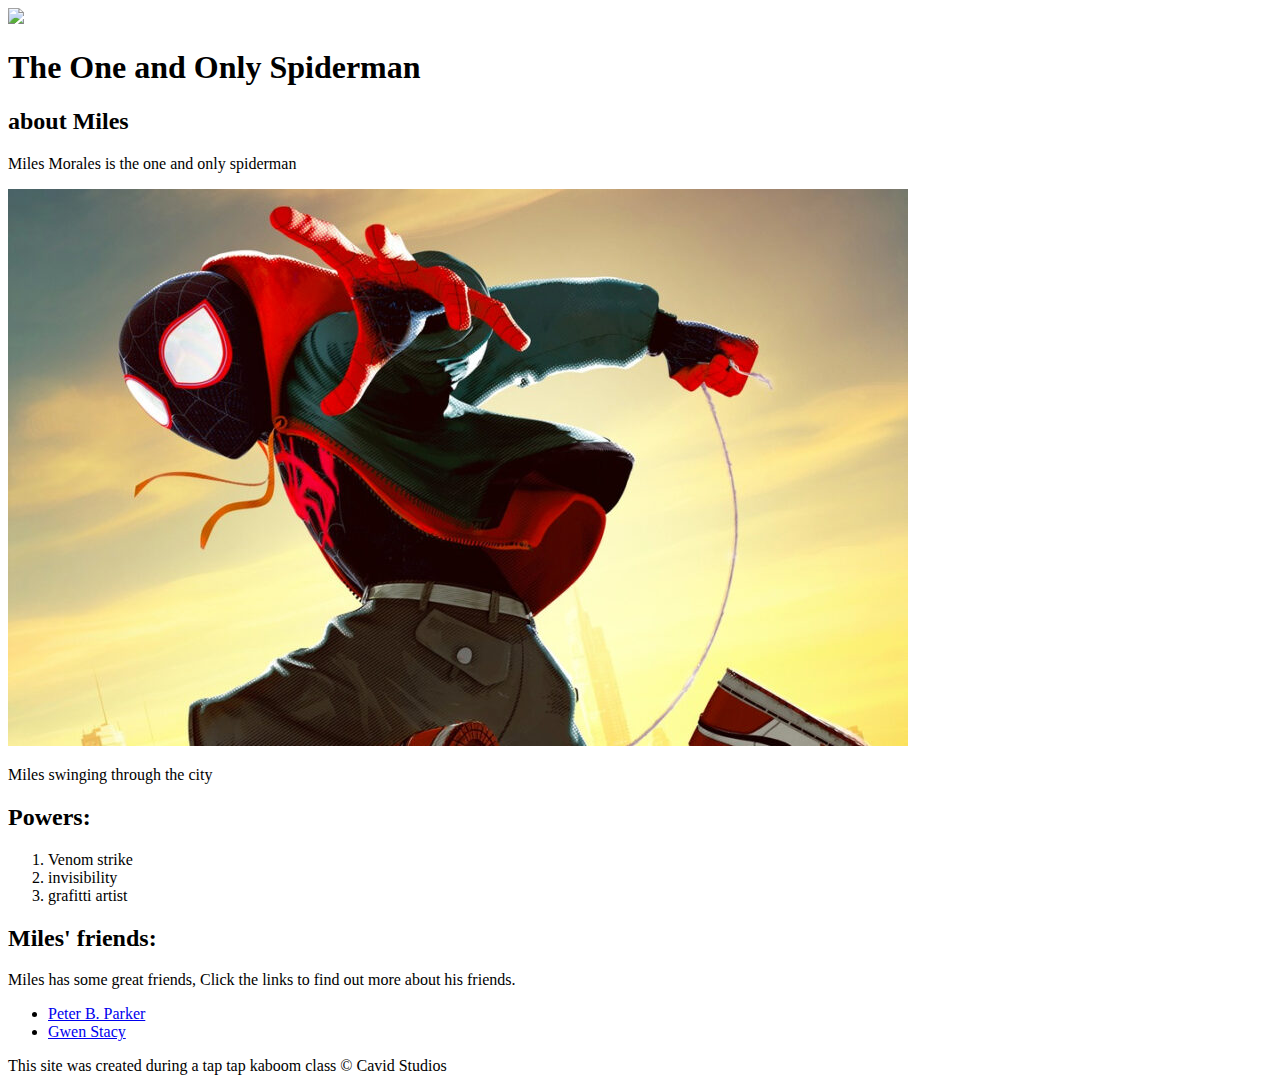
==== index.html @ 1d276a01 "added overall structure links, changed test.html to index.html" ====
<!DOCTYPE html>

<html>
<head>
	<title>The One and Only Spiderman</title>
</head>
<body>

	<header>
	<img src="https://filmdaze.net/wp-content/uploads/2021/02/https___bucketeer-e05bbc84-baa3-437e-9518-adb32be77984.s3.amazonaws.com_public_images_7d80ac29-4a6c-4450-b557-618fecd92a30_1280x720.jpeg">
	<h1>The One and Only Spiderman</h1>
	</header>
	<main>
		<h2>about Miles</h2>
		<p>Miles Morales is the one and only spiderman</p>
		<img src="img/miles-morales2.jpeg">
		<p>Miles swinging through the city</p>
		<h2>Powers:</h2>
		<ol>
			<li>Venom strike</li>
			<li>invisibility</li>
			<li>grafitti artist</li>
	
		</ol>
		<h2>Miles' friends:</h2>
		<p>Miles has some great friends, Click the links to find out more about his friends.</p>
		<ul>
			<li><a href="https://intothespiderverse.fandom.com/wiki/Peter_Parker_(Earth-616)">Peter B. Parker</a></li>
			<li><a href="https://intothespiderverse.fandom.com/wiki/Gwen_Stacy">Gwen Stacy</a></li>
		</ul>
	</main>
		<footer>
			<p>This site was created during a tap tap kaboom class &copy; Cavid Studios</p>

		</footer>
</body>
</html>
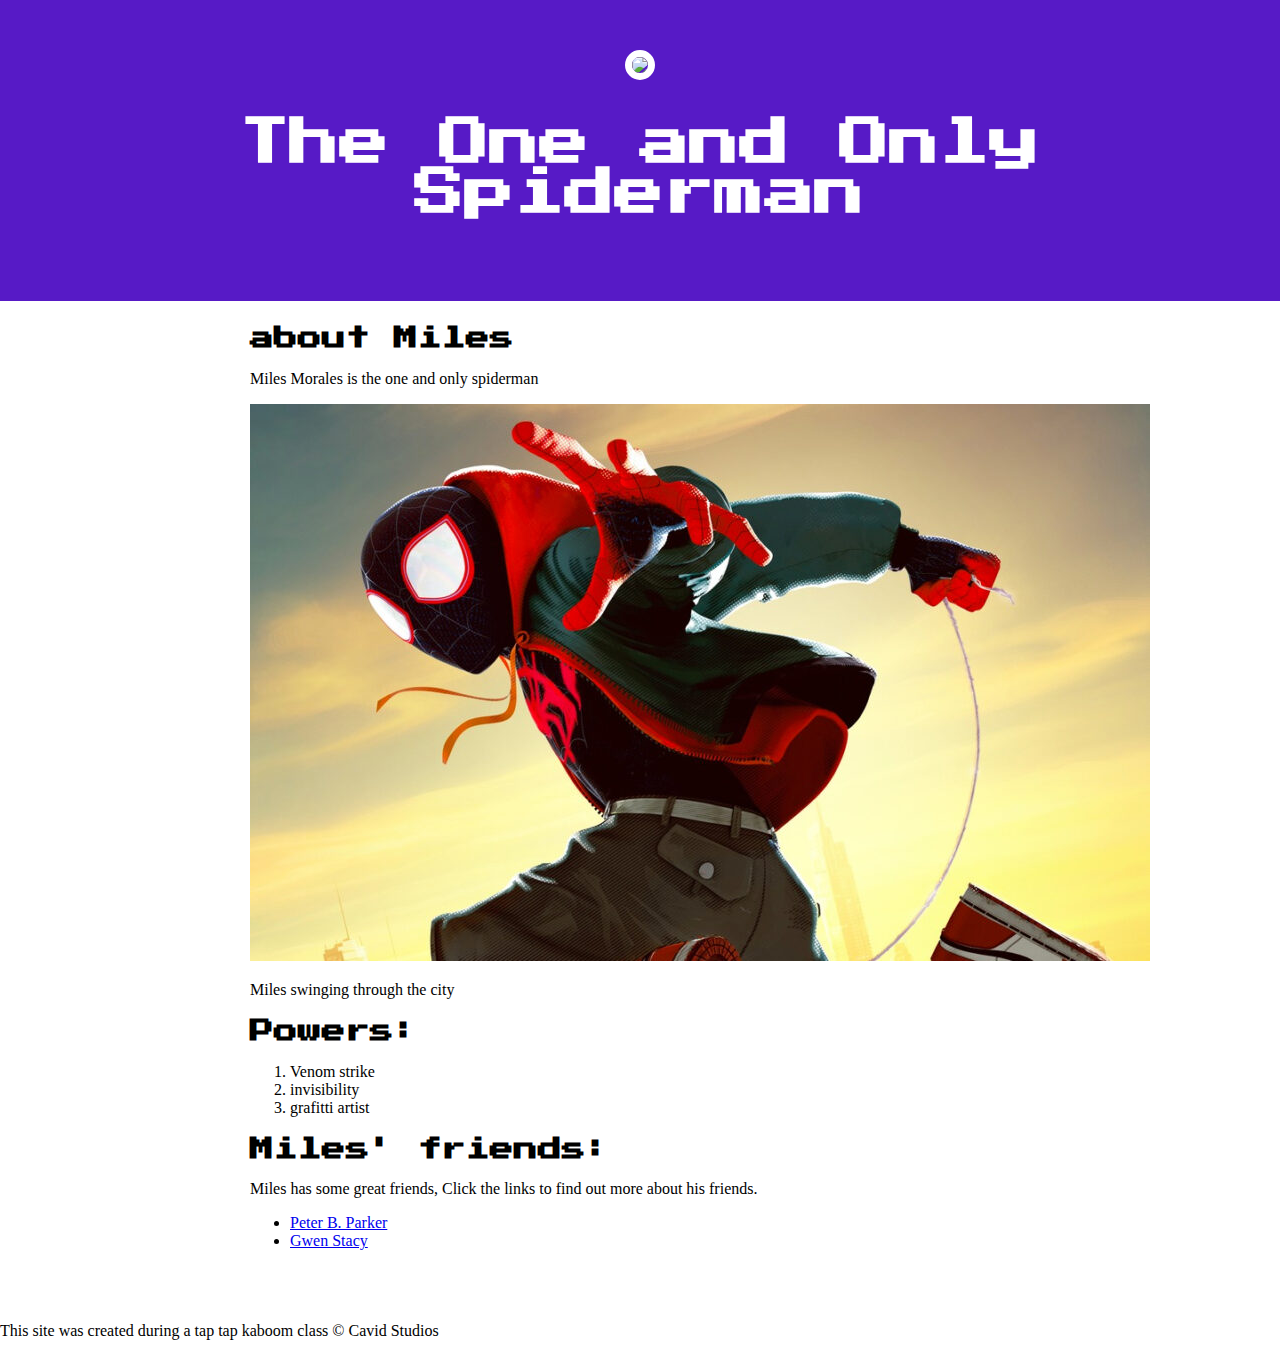
==== commit 687de5a0: "padded, alligned ect." ====
--- a/index.html
+++ b/index.html
@@ -1,13 +1,16 @@
 <!DOCTYPE html>
 
 <html>
-<head>
+<head> 
+	<link rel="icon" href="https://www.1999.co.jp/itbig25/10255709a_m.jpg">
+	<link href="https://fonts.googleapis.com/css2?family=Press+Start+2P&display=swap" rel="stylesheet">
+	<link rel="stylesheet" type="text/css" href="css/hero.css">
 	<title>The One and Only Spiderman</title>
 </head>
 <body>
 
 	<header>
-	<img src="https://filmdaze.net/wp-content/uploads/2021/02/https___bucketeer-e05bbc84-baa3-437e-9518-adb32be77984.s3.amazonaws.com_public_images_7d80ac29-4a6c-4450-b557-618fecd92a30_1280x720.jpeg">
+	<img src="https://encrypted-tbn0.gstatic.com/images?q=tbn:ANd9GcQbzjswzYNvLqsBiqLoTbwS6dFcZdghYJUNJQ&usqp=CAU.jpeg">
 	<h1>The One and Only Spiderman</h1>
 	</header>
 	<main>
@@ -25,8 +28,8 @@
 		<h2>Miles' friends:</h2>
 		<p>Miles has some great friends, Click the links to find out more about his friends.</p>
 		<ul>
-			<li><a href="https://intothespiderverse.fandom.com/wiki/Peter_Parker_(Earth-616)">Peter B. Parker</a></li>
-			<li><a href="https://intothespiderverse.fandom.com/wiki/Gwen_Stacy">Gwen Stacy</a></li>
+			<li><a target="_blank" href="https://intothespiderverse.fandom.com/wiki/Peter_Parker_(Earth-616)">Peter B. Parker</a></li>
+			<li><a target="_blank" href="https://intothespiderverse.fandom.com/wiki/Gwen_Stacy">Gwen Stacy</a></li>
 		</ul>
 	</main>
 		<footer>
--- a/css/hero.css
+++ b/css/hero.css
@@ -0,0 +1,37 @@
+body{ 
+	margin: 0;
+}
+
+header{
+	background-color: #571AC6;
+	text-align: center;
+	padding-top: 50px;
+	padding-bottom: 50px;
+}
+
+header h1{
+	color: white;
+	font-size: 50px;
+}
+
+h1, h2 {
+	font-family: 'Press Start 2P', cursive;
+
+}
+
+header img {
+	border-radius: 170px;
+	border-width: 300px;
+	border: 7.4px solid white;
+}
+
+Main {
+	max-width: 800px;
+	margin:  0 auto;
+	padding: 5px 30px 40px 50px;
+}
+
+main {
+	
+
+}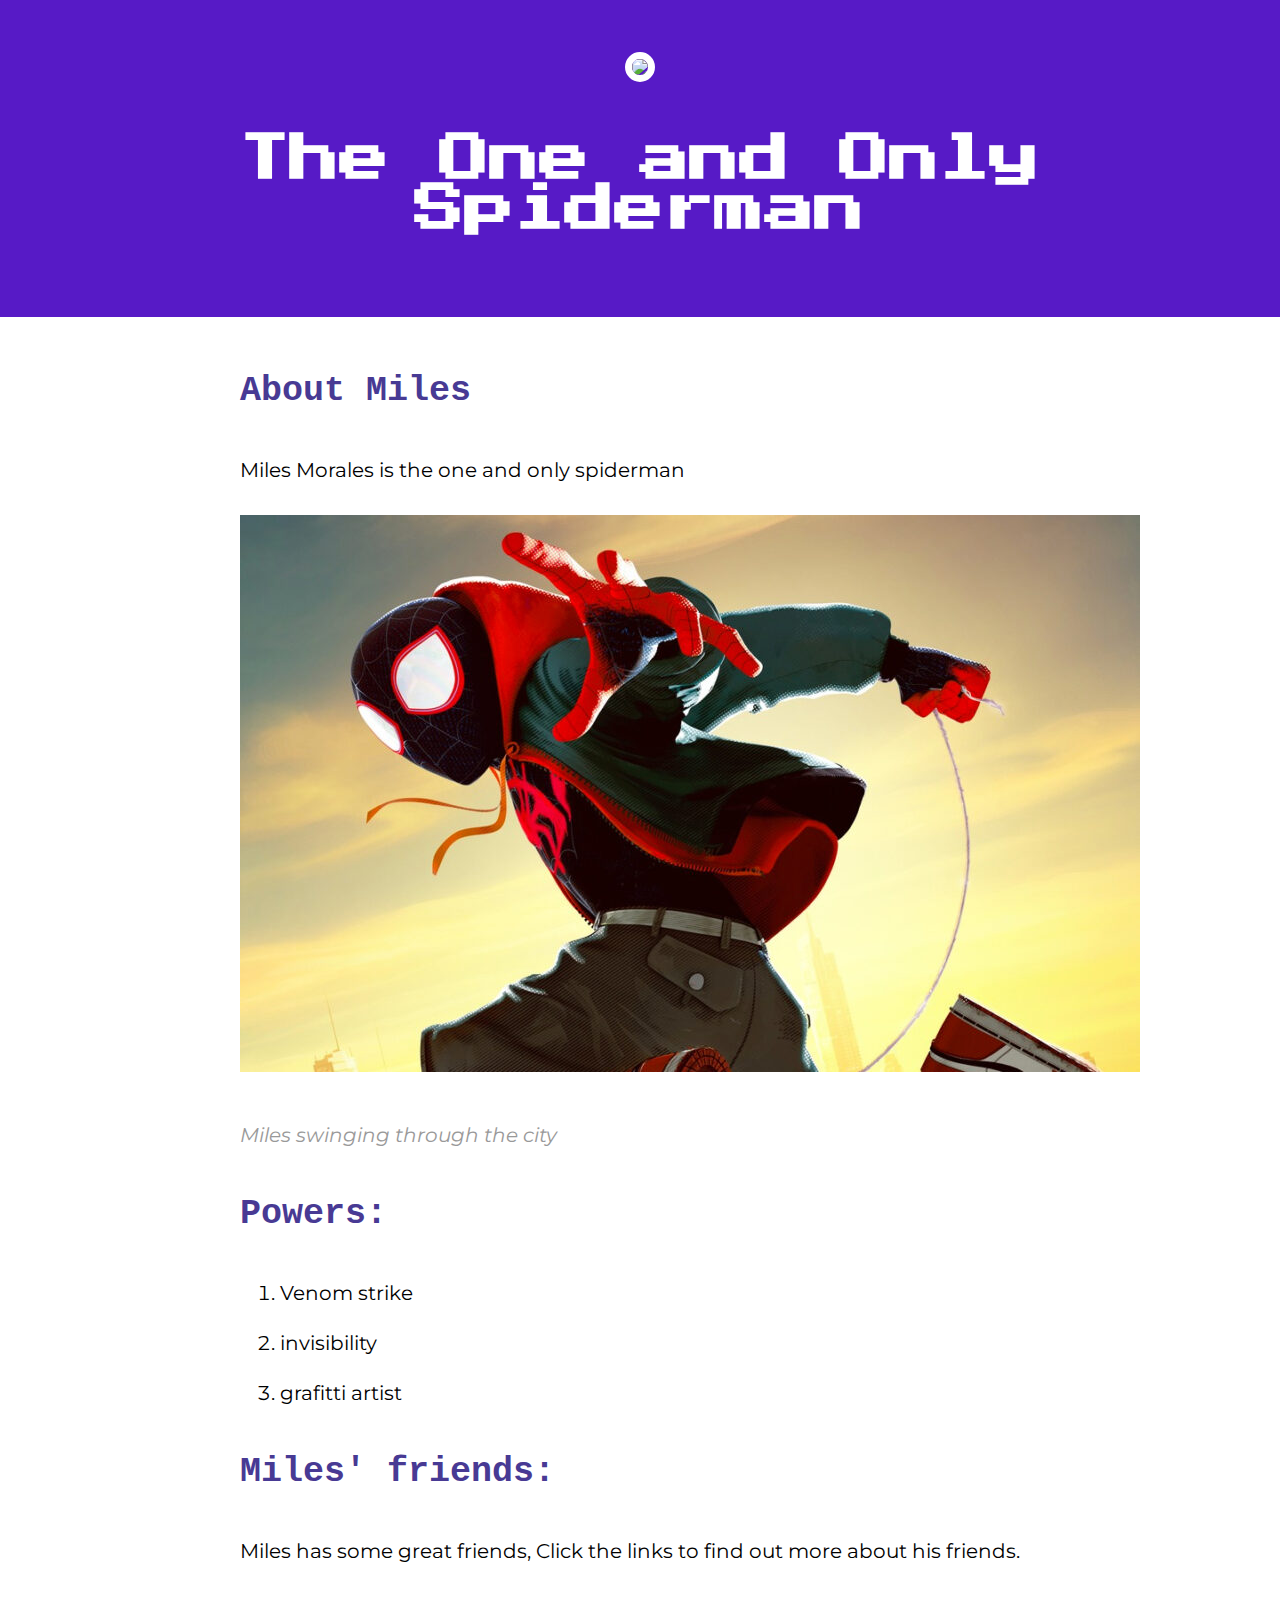
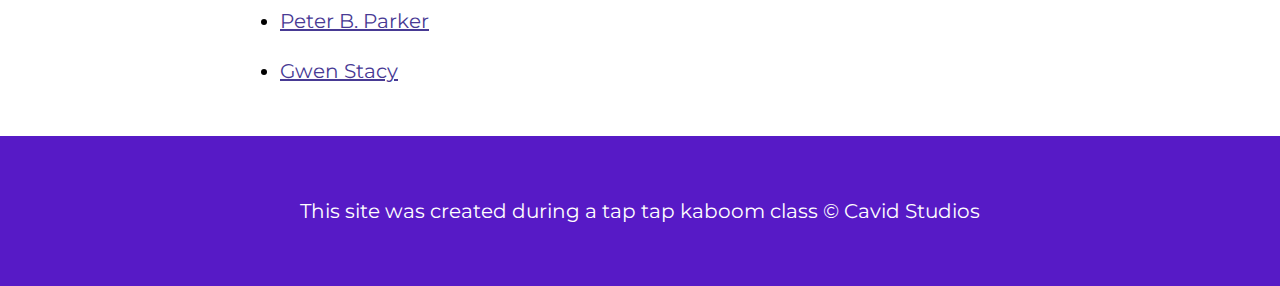
==== commit 9ceff855: "css styling" ====
--- a/index.html
+++ b/index.html
@@ -2,7 +2,7 @@
 
 <html>
 <head> 
-	<link rel="icon" href="https://www.1999.co.jp/itbig25/10255709a_m.jpg">
+	<link rel="icon" href="https://i.scdn.co/image/ab67616d0000b273e2e352d89826aef6dbd5ff8f">
 	<link href="https://fonts.googleapis.com/css2?family=Press+Start+2P&display=swap" rel="stylesheet">
 	<link rel="stylesheet" type="text/css" href="css/hero.css">
 	<title>The One and Only Spiderman</title>
@@ -14,10 +14,11 @@
 	<h1>The One and Only Spiderman</h1>
 	</header>
 	<main>
-		<h2>about Miles</h2>
+		<h2>About Miles</h2>
 		<p>Miles Morales is the one and only spiderman</p>
+		<link href="https://fonts.googleapis.com/css2?family=Montserrat:wght@200&family=Press+Start+2P&display=swap" rel="stylesheet">
 		<img src="img/miles-morales2.jpeg">
-		<p>Miles swinging through the city</p>
+		<p class="caption">Miles swinging through the city</p>
 		<h2>Powers:</h2>
 		<ol>
 			<li>Venom strike</li>
--- a/css/hero.css
+++ b/css/hero.css
@@ -1,5 +1,9 @@
 body{ 
 	margin: 0;
+	font-size: 20px;
+	line-height: 50px;
+	color: black;
+	font-family: Montserrat;
 }
 
 header{
@@ -14,10 +18,17 @@
 	font-size: 50px;
 }
 
-h1, h2 {
+h1 {
 	font-family: 'Press Start 2P', cursive;
 
 }
+
+h2 {
+	font-family: monospace;
+	color: #483a94;
+	font-size: 35px;
+}
+
 
 header img {
 	border-radius: 170px;
@@ -28,10 +39,39 @@
 Main {
 	max-width: 800px;
 	margin:  0 auto;
-	padding: 5px 30px 40px 50px;
+	padding: 20px;
 }
 
-main {
+a {
+	color: #483a94;
+}
+
+a:hover{
+	color:#E12411;
+}
+
+footer {
+	background-color: #571AC6;
+	text-align: center; 
+	color: white;
+	padding: 50px;
+}
+
+footer p{
+	margin: 0;
+}
+
+footer a {
+	color:  white;
+}
+
+footer a:hover {
+	opacity: .5;
+	background-color: transparent;
+}
+
+p.caption {
+	color: #999999;
+	font-style: italic;
 	
-
 }